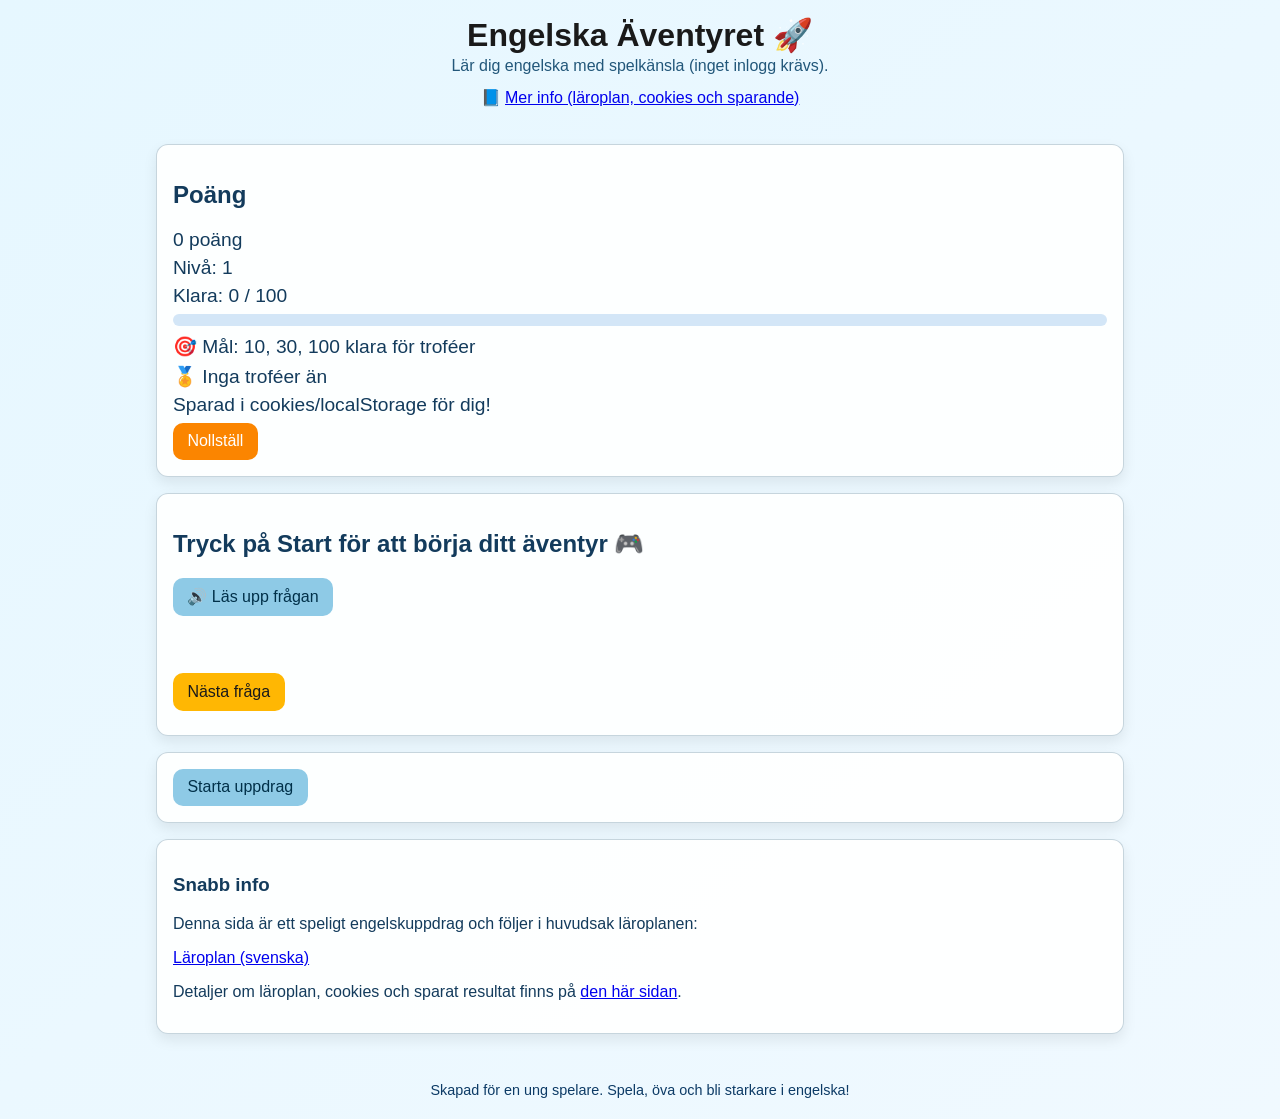
==== index.html @ 94da143a "Update index.html header and add about.html for game information and guidelines" ====
<!DOCTYPE html>
<html lang="en">
<head>
  <meta charset="UTF-8" />
  <meta name="viewport" content="width=device-width, initial-scale=1.0" />
  <title>English Quest for 10-year-olds</title>
  <link rel="stylesheet" href="styles.css" />
</head>
<body>
  <header>
    <h1>Engelska Äventyret 🚀</h1>
    <p>Lär dig engelska med spelkänsla (inget inlogg krävs).</p>
    <p class="header-links">📘 <a href="about.html">Mer info (läroplan, cookies och sparande)</a></p>
  </header>

  <main>
    <section id="score-panel" class="card">
      <h2>Poäng</h2>
      <div class="score-lines">
        <span id="current-score">0</span> poäng
      </div>
      <div class="score-lines">
        Nivå: <span id="level">1</span>
      </div>
      <div class="score-lines">
        Klara: <span id="completed-count">0</span> / 100
      </div>
      <div class="progress">
        <div id="progress-bar"></div>
      </div>
      <div class="score-lines">🎯 Mål: 10, 30, 100 klara för troféer</div>
      <div class="score-lines">🏅 <span id="achievement-status">Inga troféer än</span></div>
      <div class="score-lines">Sparad i cookies/localStorage för dig!</div>
      <button id="resetButton" class="btn-red">Nollställ</button>
    </section>

    <section id="question-panel" class="card">
      <h2 id="question-title">Tryck på Start för att börja ditt äventyr 🎮</h2>
      <button id="speakButton" class="btn btn-primary">🔊 Läs upp frågan</button>
      <div id="answers" class="button-grid"></div>
      <div id="feedback" class="feedback"></div>
      <div class="navigation">
        <button id="nextButton" class="btn">Nästa fråga</button>
      </div>
      <div id="hint" class="hint"></div>
    </section>

    <section id="controls" class="card small-card">
      <button id="startButton" class="btn btn-primary">Starta uppdrag</button>
      <span id="attemptInfo"></span>
    </section>

    <section id="curriculum" class="card">
      <h3>Snabb info</h3>
      <p>Denna sida är ett speligt engelskuppdrag och följer i huvudsak läroplanen:</p>
      <a href="https://eperusteet.opintopolku.fi/#/sv/perusopetus/419550/vuosiluokkakokonaisuus/428781/oppiaine/600171" target="_blank" rel="noopener">Läroplan (svenska)</a>
      <p>Detaljer om läroplan, cookies och sparat resultat finns på <a href="about.html">den här sidan</a>.</p>
    </section>
  </main>

  <footer>
    <p>Skapad för en ung spelare. Spela, öva och bli starkare i engelska!</p>
  </footer>

  <script src="questions.js"></script>
  <script src="script.js"></script>
</body>
</html>
---- styles.css ----
* { box-sizing: border-box; }
body {
  margin: 0;
  font-family: "Segoe UI", Roboto, Helvetica, Arial, sans-serif;
  background: linear-gradient(140deg, #e6f7ff, #f0f9ff);
  color: #1a1a1a;
}
header {
  text-align: center;
  padding: 1rem 1rem 0.5rem;
}
.card {
  box-shadow: 0 6px 14px rgba(0,0,0,0.08);
}
.btn, .btn-primary, .btn-red {
  border: none;
  border-radius: 10px;
  padding: 0.6rem 0.9rem;
  font-size: 1rem;
  cursor: pointer;
  transition: transform 0.1s ease, background-color 0.2s ease;
}
.btn { background: #ffb703; color: #1a1a1a; }
.btn:hover { transform: translateY(-1px); }
.btn-primary { background: #8ecae6; color: #003049; }
.btn-red { background: #fb8500; color: #fff; }

header h1 { margin: 0; font-size: 2rem; }
header p { margin: 0.2rem 0 0.8rem; font-size: 1rem; color: #22577a; }
main { max-width: 1000px; margin: 0 auto; padding: 1rem; }
.card {
  background: rgba(255,255,255,0.9);
  border: 1px solid rgba(34,87,122,0.25);
  border-radius: 12px;
  padding: 1rem;
  margin-bottom: 1rem;
  color: #133b5c;
}
.small-card { display: flex; align-items: center; justify-content: space-between; }
.progress {
  height: 12px;
  width: 100%;
  background: #d3e6f7;
  border-radius: 10px;
  overflow: hidden;
  margin: 0.2rem 0 0.6rem;
}
#progress-bar {
  height: 100%;
  width: 0%;
  background: linear-gradient(90deg, #ffb703, #fb8500);
  transition: width 0.35s ease;
}
.score-lines { font-size: 1.2rem; margin: 0.4rem 0; }
.button-grid {
  display: grid;
  grid-template-columns: repeat(2, minmax(120px, 1fr));
  gap: 0.6rem;
  margin: 1rem 0;
}
.btn, .btn-primary, .btn-red {
  border: none;
  border-radius: 10px;
  padding: 0.6rem 0.9rem;
  font-size: 1rem;
  cursor: pointer;
  transition: transform 0.1s ease, background-color 0.2s ease;
}
.btn { background: #ffb703; color: #1a1a1a; }
.btn:hover { transform: translateY(-1px); }
.btn-primary { background: #8ecae6; color: #003049; }
.btn-red { background: #fb8500; color: #fff; }
.feedback { min-height: 1.6rem; font-weight: 700; margin-top: 0.3rem; }
.feedback.correct { color: #2d6a4f; }
.feedback.wrong { color: #d00000; }
.hint { margin-top: 0.5rem; font-size: 0.9rem; color: #0d3b66; }
footer { text-align: center; font-size: 0.9rem; margin: 1rem 0 1.3rem; color: #0d3b66; }
@media (max-width: 700px) {
  .button-grid { grid-template-columns: 1fr; }
}
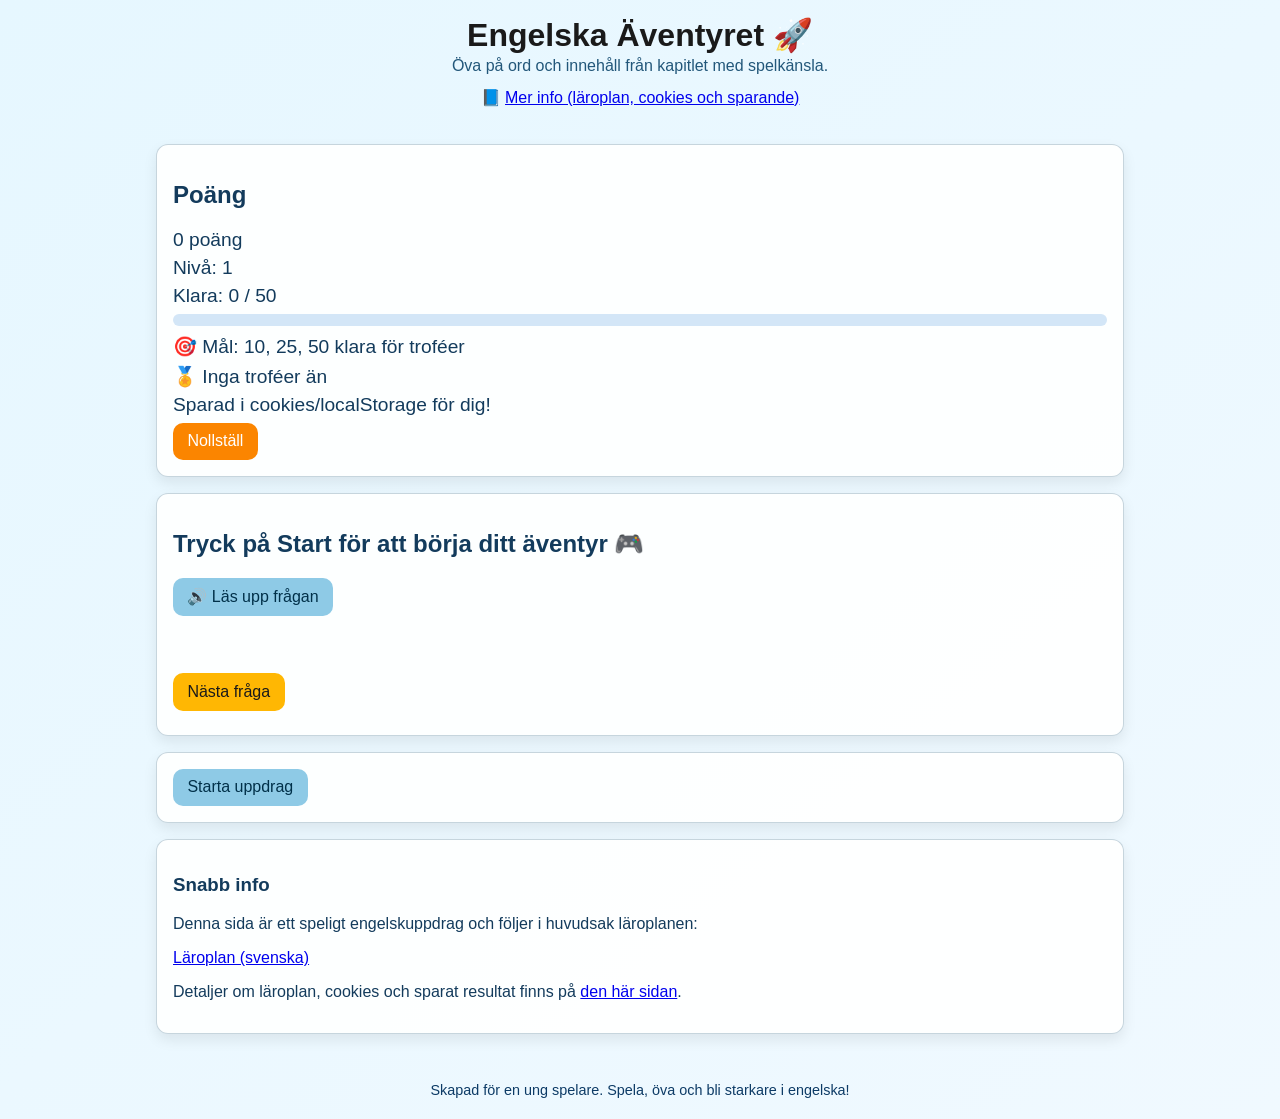
==== commit ae364bb1: "Update README and game logic for chapter-based questions and scoring adjustments" ====
--- a/index.html
+++ b/index.html
@@ -9,9 +9,9 @@
 <body>
   <header>
     <h1>Engelska Äventyret 🚀</h1>
-    <p>Lär dig engelska med spelkänsla (inget inlogg krävs).</p>
+    <p>Öva på ord och innehåll från kapitlet med spelkänsla.</p>
     <p class="header-links">📘 <a href="about.html">Mer info (läroplan, cookies och sparande)</a></p>
-  </header>
+  </header> 
 
   <main>
     <section id="score-panel" class="card">
@@ -23,12 +23,12 @@
         Nivå: <span id="level">1</span>
       </div>
       <div class="score-lines">
-        Klara: <span id="completed-count">0</span> / 100
+        Klara: <span id="completed-count">0</span> / 50
       </div>
       <div class="progress">
         <div id="progress-bar"></div>
       </div>
-      <div class="score-lines">🎯 Mål: 10, 30, 100 klara för troféer</div>
+      <div class="score-lines">🎯 Mål: 10, 25, 50 klara för troféer</div>
       <div class="score-lines">🏅 <span id="achievement-status">Inga troféer än</span></div>
       <div class="score-lines">Sparad i cookies/localStorage för dig!</div>
       <button id="resetButton" class="btn-red">Nollställ</button>
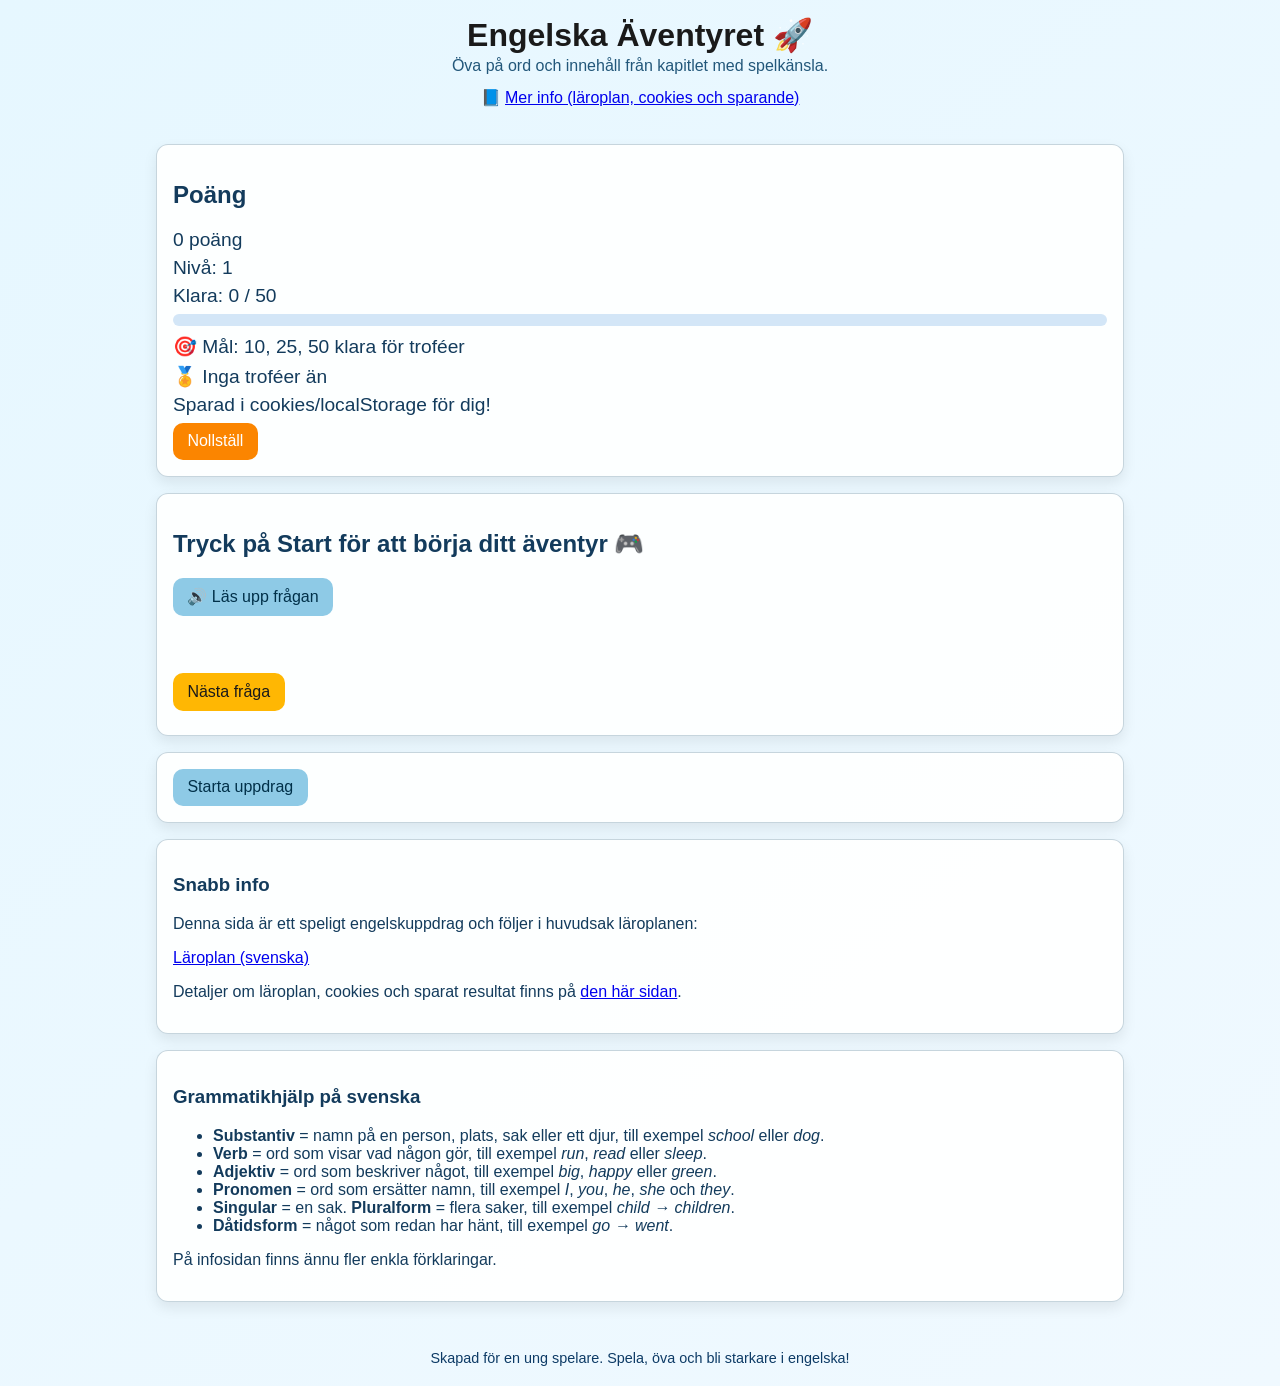
==== commit 52b218a8: "Add grammar assistance sections in Swedish to about.html and index.html" ====
--- a/index.html
+++ b/index.html
@@ -56,6 +56,19 @@
       <a href="https://eperusteet.opintopolku.fi/#/sv/perusopetus/419550/vuosiluokkakokonaisuus/428781/oppiaine/600171" target="_blank" rel="noopener">Läroplan (svenska)</a>
       <p>Detaljer om läroplan, cookies och sparat resultat finns på <a href="about.html">den här sidan</a>.</p>
     </section>
+
+    <section class="card">
+      <h3>Grammatikhjälp på svenska</h3>
+      <ul>
+        <li><strong>Substantiv</strong> = namn på en person, plats, sak eller ett djur, till exempel <em>school</em> eller <em>dog</em>.</li>
+        <li><strong>Verb</strong> = ord som visar vad någon gör, till exempel <em>run</em>, <em>read</em> eller <em>sleep</em>.</li>
+        <li><strong>Adjektiv</strong> = ord som beskriver något, till exempel <em>big</em>, <em>happy</em> eller <em>green</em>.</li>
+        <li><strong>Pronomen</strong> = ord som ersätter namn, till exempel <em>I</em>, <em>you</em>, <em>he</em>, <em>she</em> och <em>they</em>.</li>
+        <li><strong>Singular</strong> = en sak. <strong>Pluralform</strong> = flera saker, till exempel <em>child → children</em>.</li>
+        <li><strong>Dåtidsform</strong> = något som redan har hänt, till exempel <em>go → went</em>.</li>
+      </ul>
+      <p>På infosidan finns ännu fler enkla förklaringar.</p>
+    </section>
   </main>
 
   <footer>
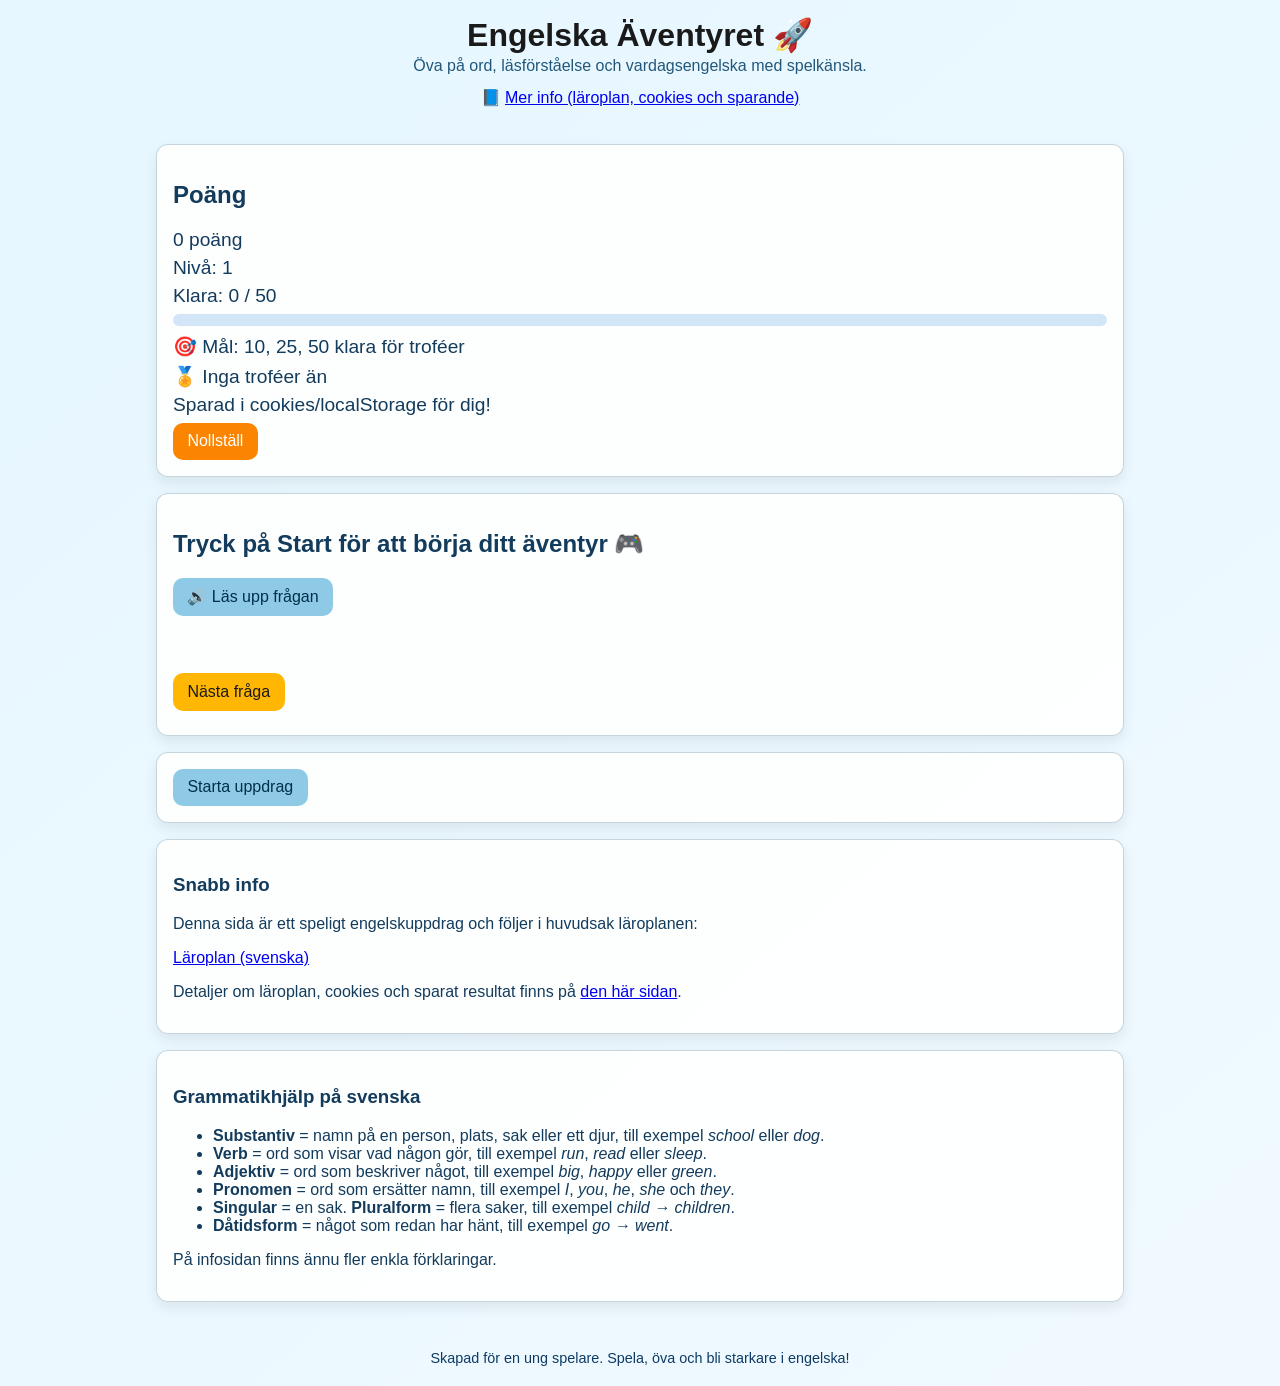
==== commit 2d102468: "Update hints for quiz questions and improve header text for clarity" ====
--- a/index.html
+++ b/index.html
@@ -9,7 +9,7 @@
 <body>
   <header>
     <h1>Engelska Äventyret 🚀</h1>
-    <p>Öva på ord och innehåll från kapitlet med spelkänsla.</p>
+    <p>Öva på ord, läsförståelse och vardagsengelska med spelkänsla.</p>
     <p class="header-links">📘 <a href="about.html">Mer info (läroplan, cookies och sparande)</a></p>
   </header> 
 
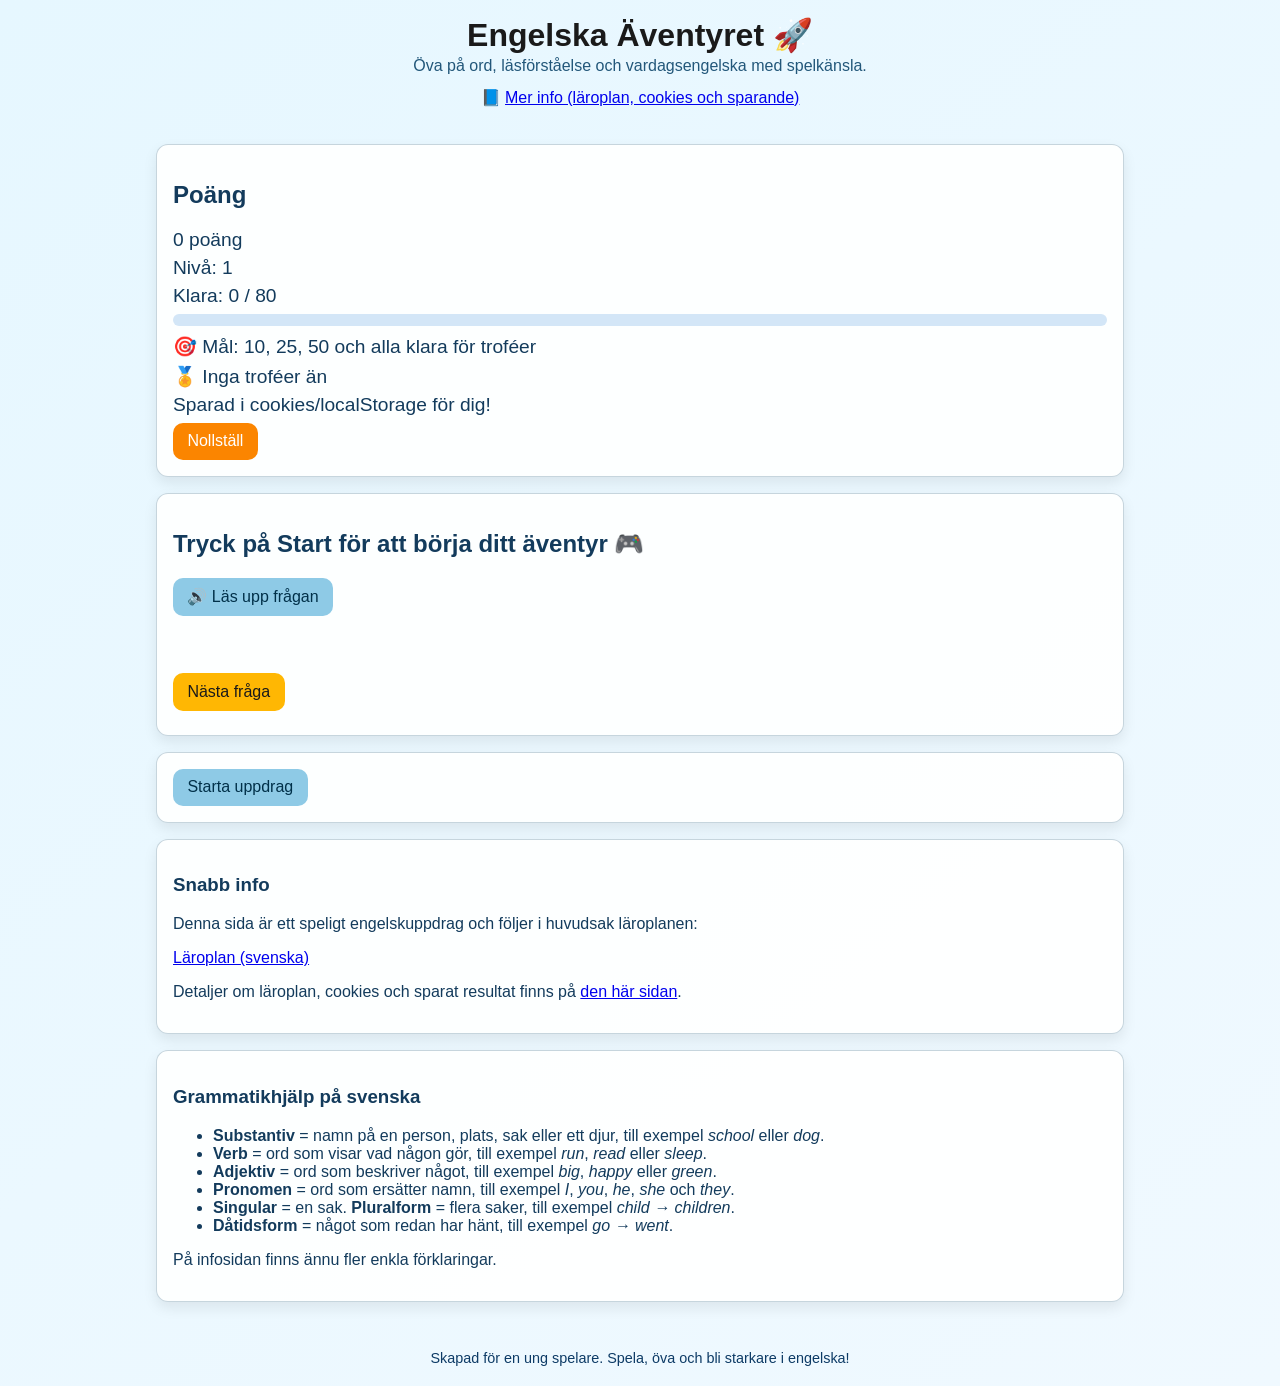
==== commit 27360130: "Update quiz scoring and hints for improved clarity and functionality" ====
--- a/index.html
+++ b/index.html
@@ -23,12 +23,12 @@
         Nivå: <span id="level">1</span>
       </div>
       <div class="score-lines">
-        Klara: <span id="completed-count">0</span> / 50
+        Klara: <span id="completed-count">0</span> / <span id="total-count">80</span>
       </div>
       <div class="progress">
         <div id="progress-bar"></div>
       </div>
-      <div class="score-lines">🎯 Mål: 10, 25, 50 klara för troféer</div>
+      <div class="score-lines">🎯 Mål: 10, 25, 50 och alla klara för troféer</div>
       <div class="score-lines">🏅 <span id="achievement-status">Inga troféer än</span></div>
       <div class="score-lines">Sparad i cookies/localStorage för dig!</div>
       <button id="resetButton" class="btn-red">Nollställ</button>
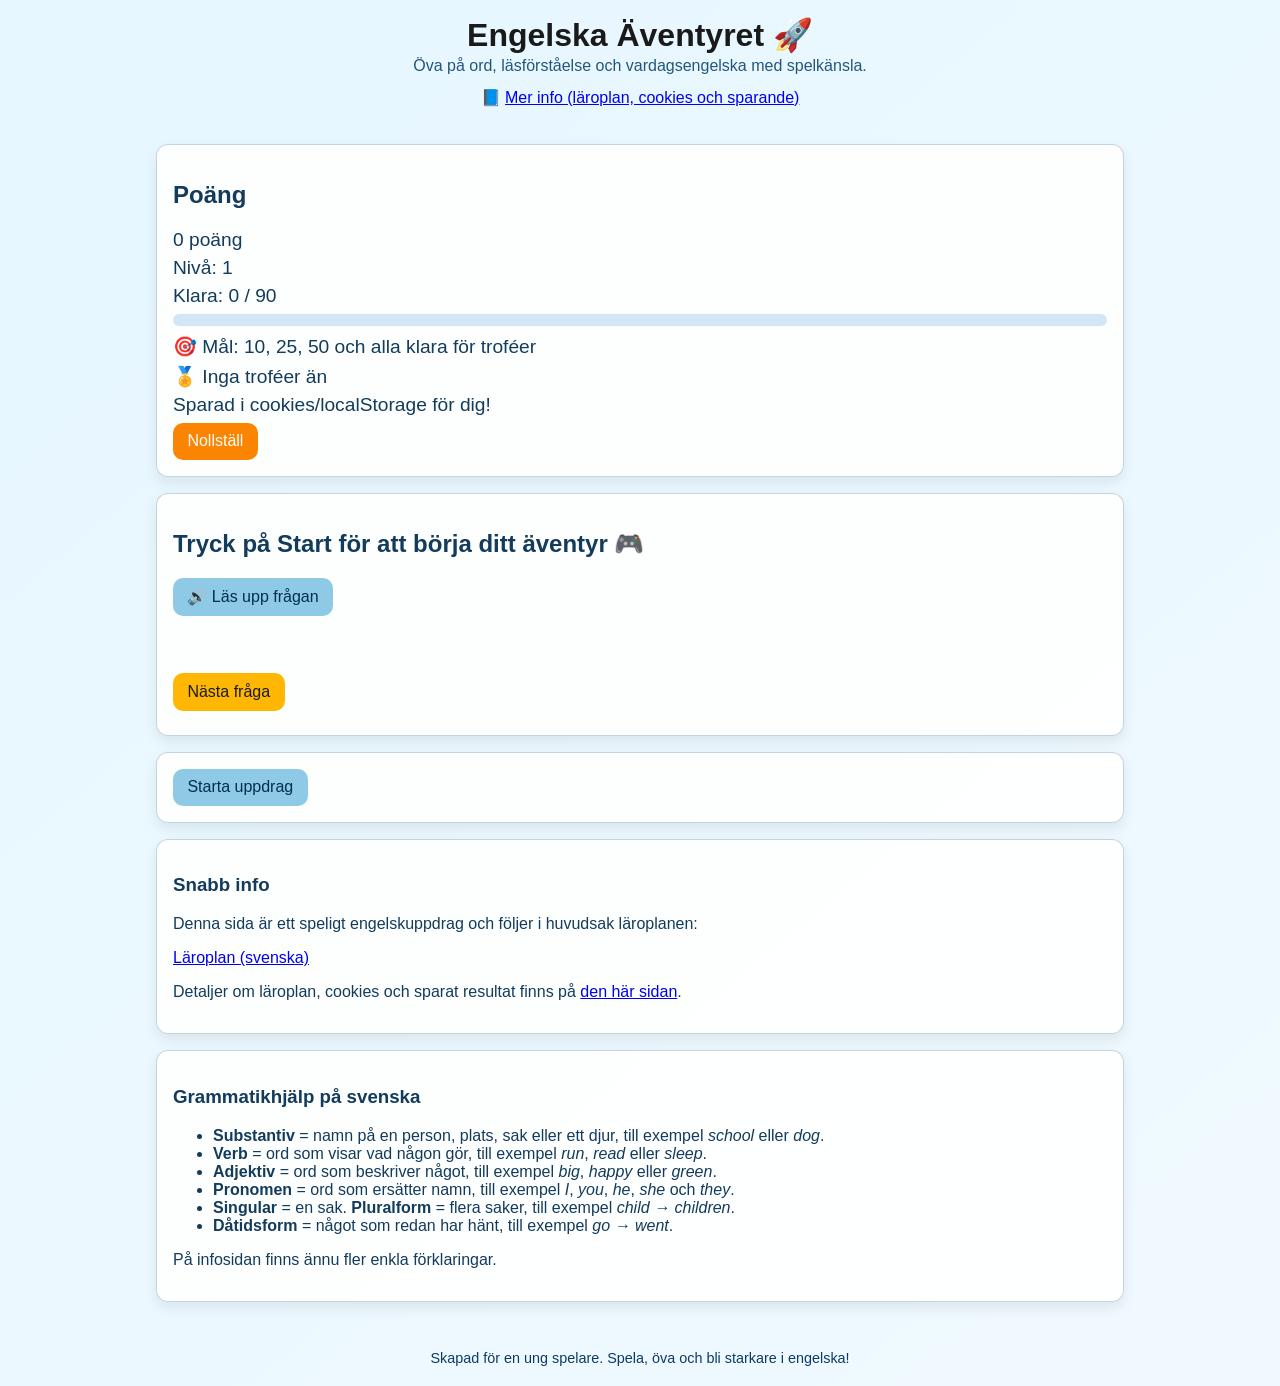
==== commit 5ec5642f: "Update total question count and add new grammar questions with hints" ====
--- a/index.html
+++ b/index.html
@@ -23,7 +23,7 @@
         Nivå: <span id="level">1</span>
       </div>
       <div class="score-lines">
-        Klara: <span id="completed-count">0</span> / <span id="total-count">80</span>
+        Klara: <span id="completed-count">0</span> / <span id="total-count">90</span>
       </div>
       <div class="progress">
         <div id="progress-bar"></div>
